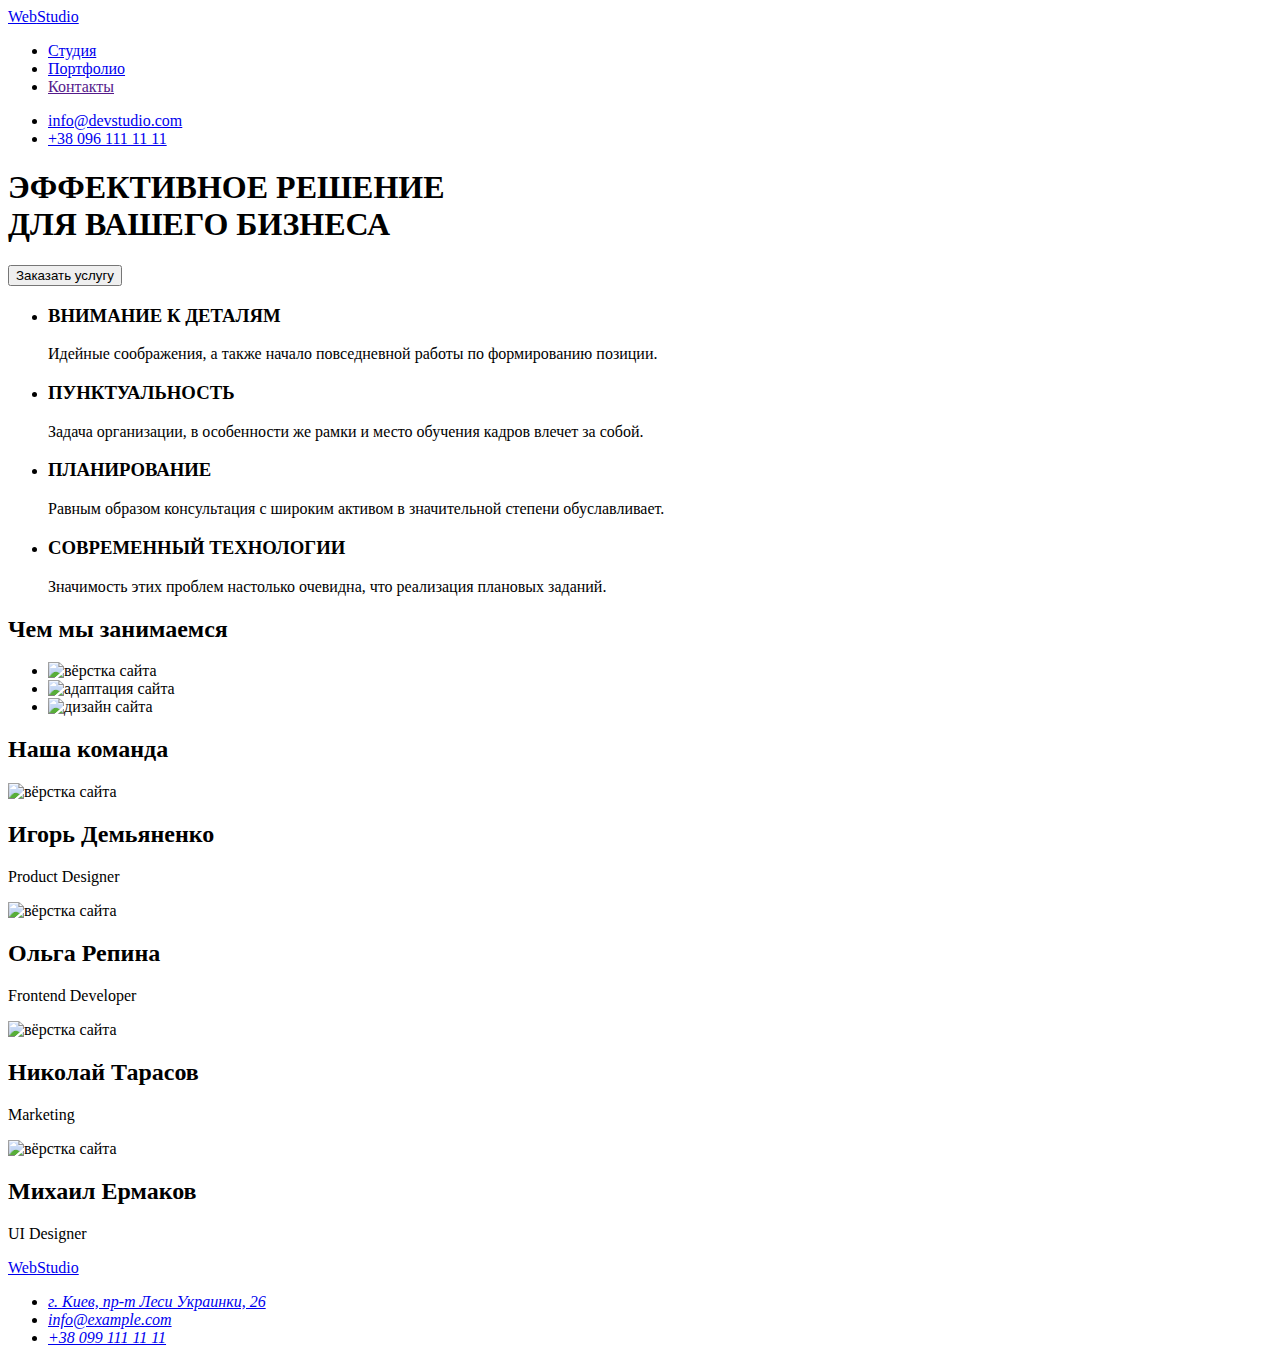
==== index.html @ 5c76bdb4 "Add files via upload" ====
<!DOCTYPE html>
<html lang="en">
    <head>
        <meta charset="UTF-8">
        <meta http-equiv="X-UA-Compatible" content="IE=edge">
        <meta name="viewport" content="width=device-width, initial-scale=1.0">
        <title>Web Studip</title>
        <link rel="preconnect" href="https://fonts.googleapis.com">
        <link rel="preconnect" href="https://fonts.gstatic.com" crossorigin>
        <link href="https://fonts.googleapis.com/css2?family=Montserrat:wght@400;700&display=swap" rel="stylesheet">
        <link rel="stylesheet" href="css/style.css">
    </head>
<body>
    <header>
    <nav>
        <a class="webstudio" href="/">Web<span class="studio">Studio</span></a>

        <ul class="linki tocki">
            <li><a class="linki text-razmer" href="./index.html">Студия</a></li>
            <li><a class="linki text-razmer" href="./portfolio.html">Портфолио</a></li>
            <li><a class="linki text-razmer" href="">Контакты</a></li>
        </ul>
    </nav>
    <ul class="tocki">
        <li><a class="linki" href="mailto:info@devstudio.com">info@devstudio.com</a></li>
        <li><a class="linki" href="tel:+380961111111">+38 096 111 11 11</a></li>
    </ul>
    </header>
    <main>
        <!--герой-->
        <section class="fon-knopki mid">
            <h1 class="text-knopki">ЭФФЕКТИВНОЕ РЕШЕНИЕ <br> ДЛЯ ВАШЕГО БИЗНЕСА</h1>
            <button class="button-index" type="button">Заказать услугу</button>
        </section>
        <!--наши преимущества-->
        <section>
            <ul class="tocki">
                <li><h3 class="text-plus">ВНИМАНИЕ К ДЕТАЛЯМ</h3><span class="text-plus-opis">Идейные соображения, а также начало повседневной работы по формированию позиции.</span></li>
                <li><h3 class="text-plus">ПУНКТУАЛЬНОСТЬ</h3><span class="text-plus-opis">Задача организации, в особенности же рамки и место обучения кадров влечет за собой.</span></li>
                <li><h3 class="text-plus">ПЛАНИРОВАНИЕ</h3><span class="text-plus-opis">Равным образом консультация с широким активом в значительной степени обуславливает.</span></li>
                <li><h3 class="text-plus">СОВРЕМЕННЫЙ ТЕХНОЛОГИИ</h3><span class="text-plus-opis">Значимость этих проблем настолько очевидна, что реализация плановых заданий.</span></li>
            </ul>
        </section>
        <!--чем мы занимаемся-->
        <section>
            <h2 class="text-zanimaemsya">Чем мы занимаемся</h2>
            <ul class="tocki">
                <li><img src="./images/img1.jpg" alt="вёрстка сайта" width="370" height="294"> </li>
                <li><img src="./images/img2.jpg" alt="адаптация сайта" width="370" height="294"> </li>
                <li><img src="./images/img3.jpg" alt="дизайн сайта" width="370" height="294"> </li>
            </ul>
        </section>
        <!--наша команда-->
        <section>
            <h2 class="text-zanimaemsya">Наша команда</h2>
            <div class="box-1">
                <img src="./images/img4.jpg" alt="вёрстка сайта" width="270" height="260">
                <h2 class="name">Игорь Демьяненко</h2>
                <p class="work">Product Designer</p>
            </div>

            <div class="box-1">
                <img src="./images/img5.jpg" alt="вёрстка сайта" width="270" height="260">
                <h2 class="name">Ольга Репина</h2>
                <p class="work">Frontend Developer</p>
            </div>

            <div class="box-1">
                <img src="./images/img6.jpg" alt="вёрстка сайта" width="270" height="260">
                <h2 class="name">Николай Тарасов</h2>
                <p class="work">Marketing</p>
            </div>
            
            <div class="box-1">
                <img src="./images/img7.jpg" alt="вёрстка сайта" width="270" height="260">
                <h2 class="name">Михаил Ермаков</h2>
                <p class="work">UI Designer</p>
            </div>
        </section>
    </main>
    <footer>
        <a class="webstudio" href="/">Web<span class="studio-white">Studio</span></a>
        <address>
            <ul class="tocki">
                <li><a class="adress" href="https://www.google.com/maps/place/%D0%B1%D1%83%D0%BB.+%D0%9B%D0%B5%D1%81%D0%B8+%D0%A3%D0%BA%D1%80%D0%B0%D0%B8%D0%BD%D0%BA%D0%B8,+26,+%D0%9A%D0%B8%D0%B5%D0%B2,+02000">г. Киев, пр-т Леси Украинки, 26</a></li>
                <li><a class="telmail-futer" href="mailto:info@example.com">info@example.com</a></li>
                <li><a class="telmail-futer" href="tel:+380991111111">+38 099 111 11 11</a></li>
            </ul>
        </address>
    </footer>
</body>
</html>
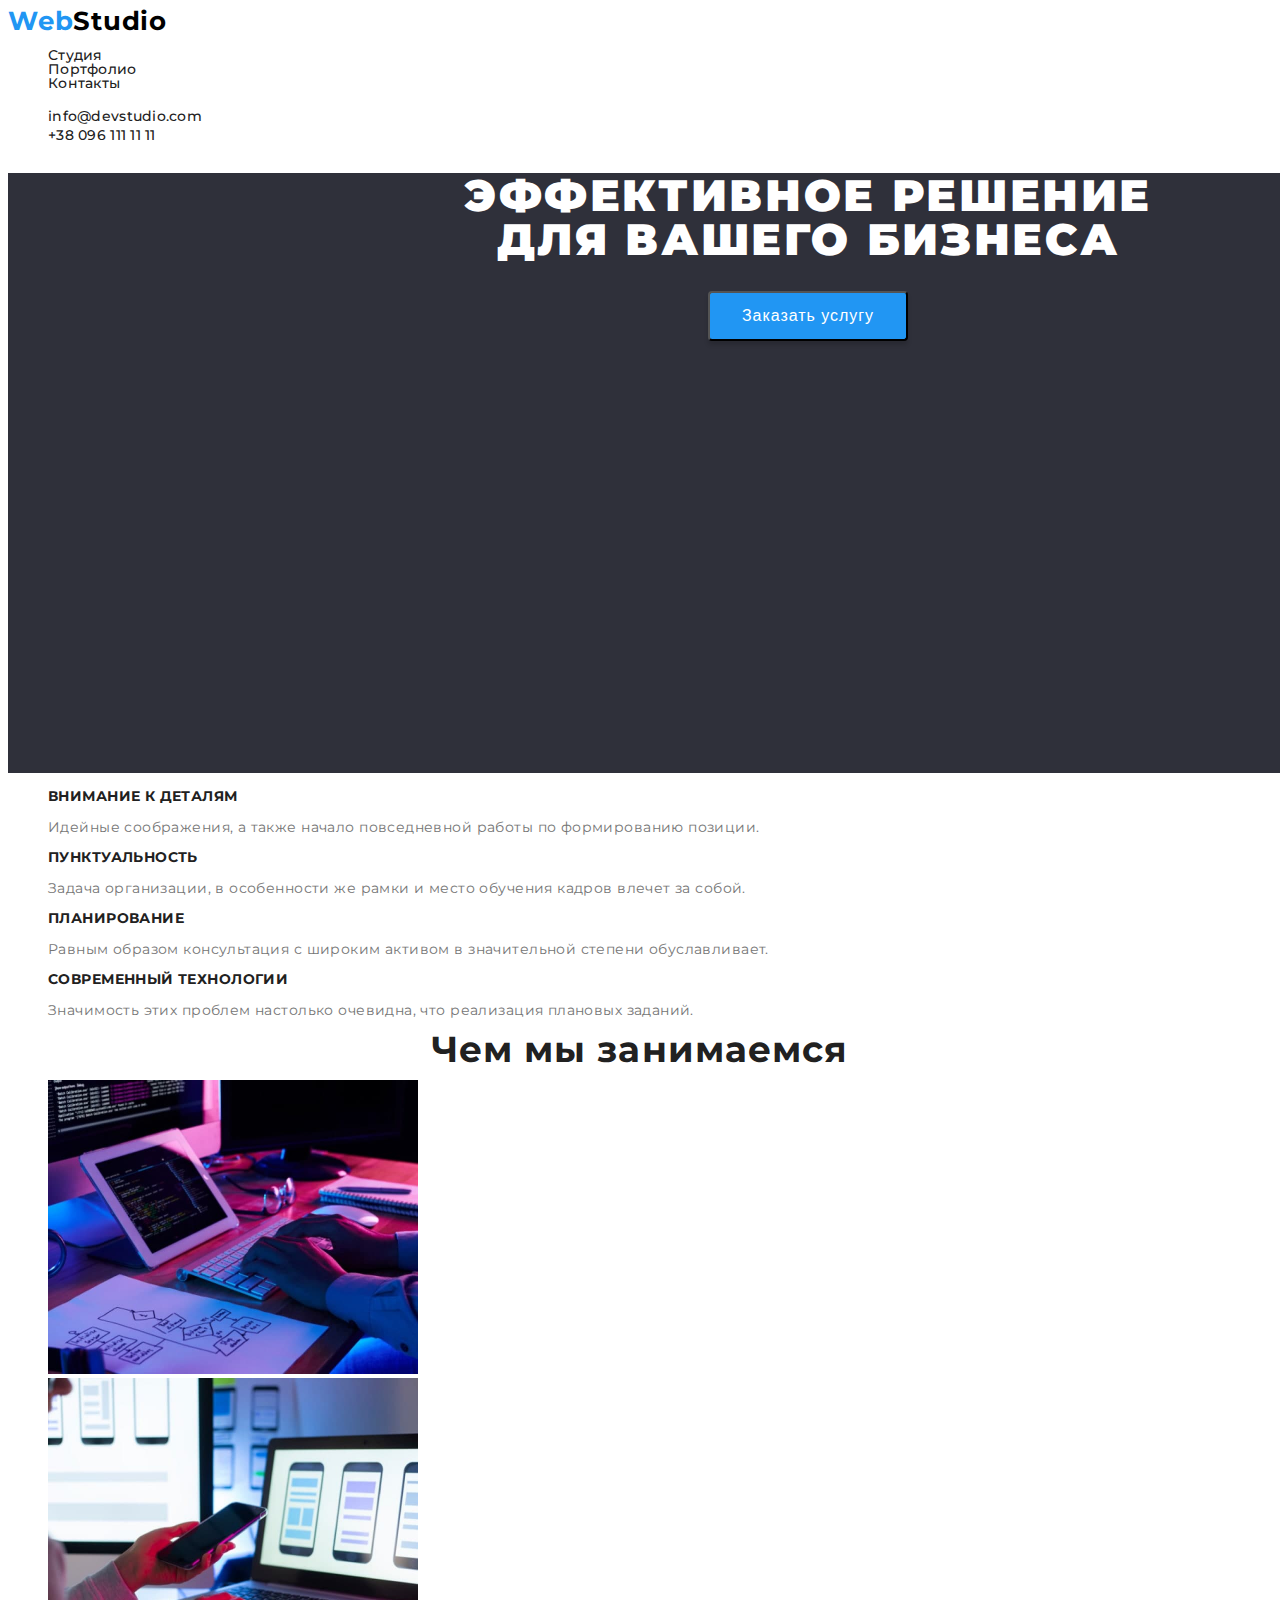
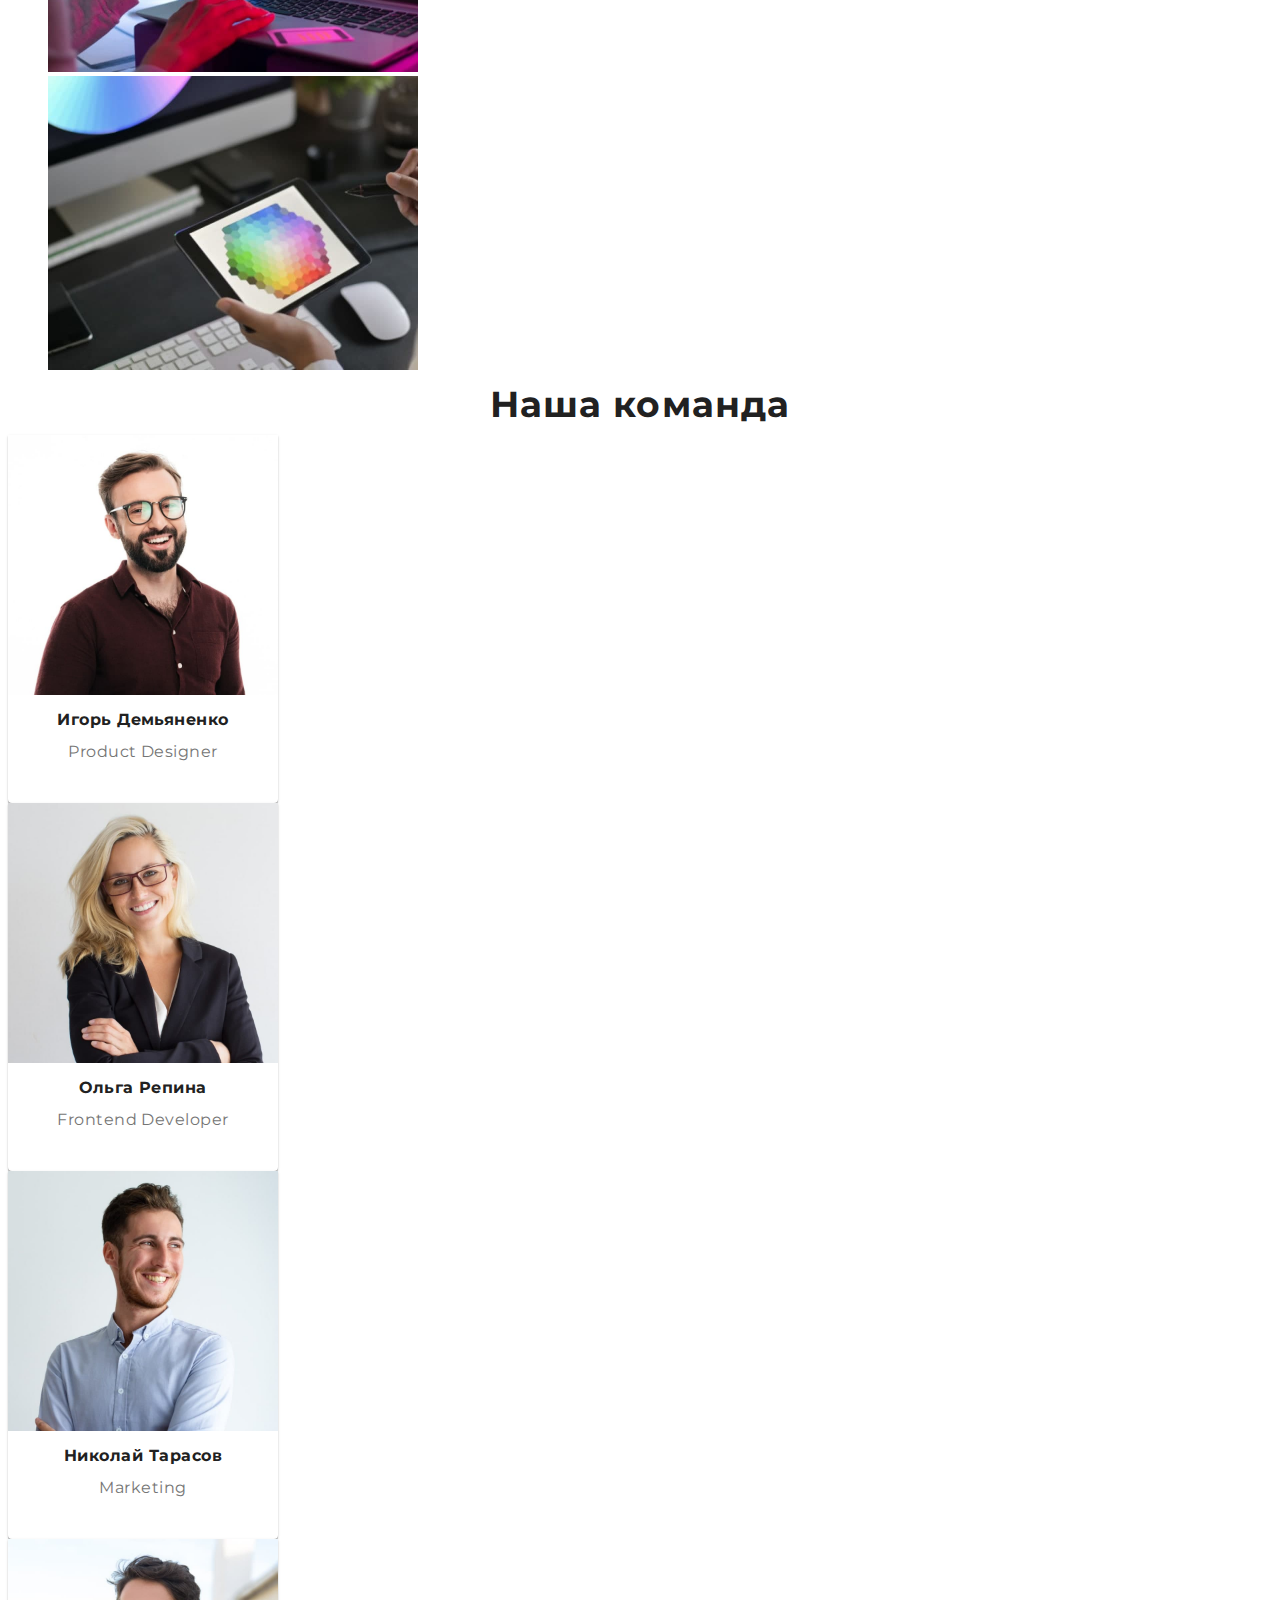
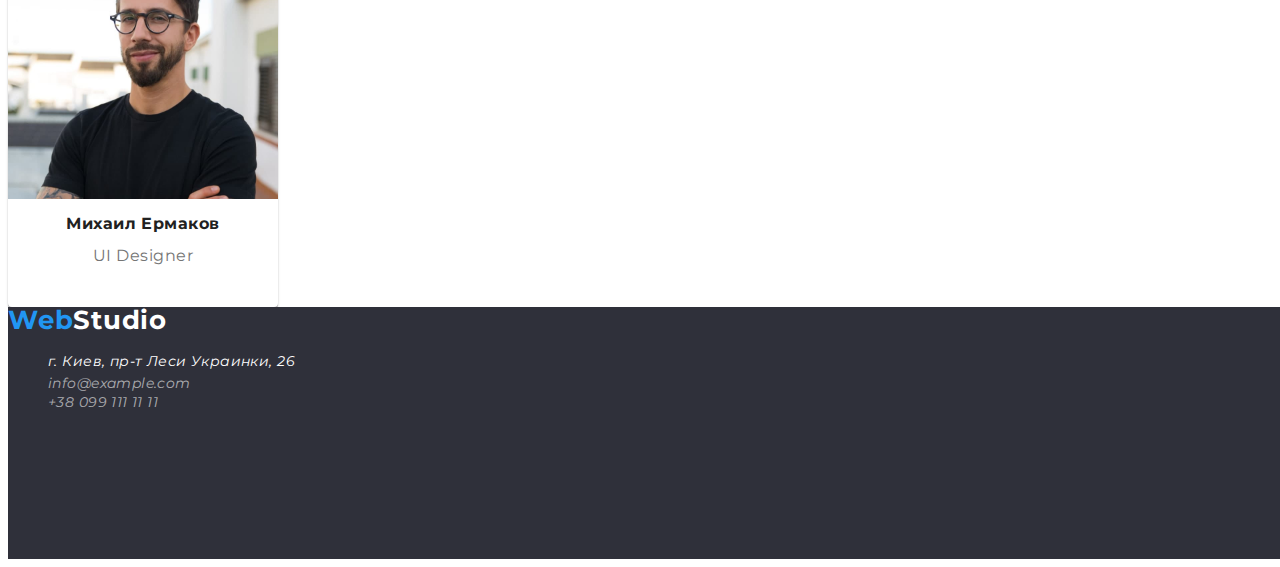
==== commit f38c2d42: "." ====
--- a/index.html
+++ b/index.html
@@ -22,8 +22,8 @@
         </ul>
     </nav>
     <ul class="tocki">
-        <li><a class="linki" href="mailto:info@devstudio.com">info@devstudio.com</a></li>
-        <li><a class="linki" href="tel:+380961111111">+38 096 111 11 11</a></li>
+        <li><a class="linki text-razmer" href="mailto:info@devstudio.com">info@devstudio.com</a></li>
+        <li><a class="linki text-razmer" href="tel:+380961111111">+38 096 111 11 11</a></li>
     </ul>
     </header>
     <main>
--- a/css/style.css
+++ b/css/style.css
@@ -0,0 +1,217 @@
+body {
+    font-family: 'Montserrat', sans-serif;
+    color :black
+}
+
+.linki {
+    color: #212121; /* Цвет обычной ссылки */ 
+    text-decoration: none; /* Убираем подчёркивание у ссылок */
+    font-weight: 500;
+    font-size: 14px;
+    line-height: 1;
+   }
+.linki:hover {
+    color: #2196F3; /* Цвет ссылки при наведении */ 
+    }
+
+.telmail,
+.telmail text {
+    font-weight: 500;
+    font-size: 14px;
+    line-height: 1;
+    letter-spacing: 0.02em;
+    text-decoration: none;
+    color: #757575;
+}
+
+.tocki {
+    list-style-type: none;
+}
+
+.webstudio {
+    text-decoration: none;    
+    font-weight: bold;
+    font-size: 26px;
+    line-height: 1;
+    letter-spacing: 0.03em;
+    color: #2196F3;
+}
+
+.studio {
+    color: black;
+}
+
+.navigat {
+    margin-left: 93px;
+}
+
+.text-razmer {
+    font-size: 14px;
+    line-height: 1;
+    letter-spacing: 0.02em;
+    color: #212121;
+}
+
+.text-button {
+    width: 128px;
+    height: 38px;
+    left: 576px;
+    top: 174px;
+    background: #F5F4FA;
+    border-radius: 4px;
+    font-size: 16px;
+    line-height: 2;
+    text-align: center;
+    letter-spacing: 0.03em;
+    color: #212121;
+    cursor: pointer;
+}
+.text-button:hover {
+    color: white;
+    background:#2196F3 ;
+}
+
+
+.zag {
+    font-size: 18px;
+    line-height: 2;
+    letter-spacing: 0.06em;
+    color: #212121;
+}
+
+.opis {
+    font-style: normal;
+    font-weight: normal;
+    font-size: 16px;
+    line-height: 2;
+    letter-spacing: 0.03em;
+    color: #757575;
+}
+
+.mid {
+    text-align: center;
+    align-items: center;
+}
+
+.box {
+    background: #FFFFFF;
+    border: 1px solid #EEEEEE;
+    box-sizing: border-box;
+    width: 370px;
+    height: 404px;
+    left: 215px;
+    top: 696px;
+}
+
+.adress {
+    font-size: 14px;
+    line-height: 24px;
+    letter-spacing: 0.03em;
+    text-decoration: none;
+    color: #FFFFFF;
+}
+
+footer {
+    width: 1600px;
+    height: 252px;
+    left: 0px;
+    top: 1628px;
+    background: #2F303A;
+}
+
+.studio-white {
+    color: white;
+}
+
+.telmail-futer {
+    font-size: 14px;
+    line-height: 1;
+    letter-spacing: 0.03em;
+    color: rgba(255, 255, 255, 0.6);
+    text-decoration: none;
+}
+
+.fon-knopki {
+    width: 1600px;
+    height: 600px;
+    left: 0px;
+    top: 80px;
+    background: #2F303A;
+}
+
+.text-knopki {
+    font-weight: 900;
+    font-size: 44px;
+    line-height: 1;
+    text-align: center;
+    letter-spacing: 0.06em;
+    text-transform: uppercase;
+    color: #FFFFFF;
+}
+
+.button-index {
+    background: #2196F3;
+    box-shadow: 0px 4px 4px rgba(0, 0, 0, 0.15);
+    border-radius: 4px;
+    font-size: 16px;
+    line-height: 2;
+    letter-spacing: 0.06em;
+    color: #FFFFFF;
+    width: 200px;
+    height: 50px;
+    cursor: pointer;
+}
+
+.text-plus {
+    font-size: 14px;
+    line-height: 1;
+    letter-spacing: 0.03em;
+    text-transform: uppercase;
+    color: #212121;
+}
+
+.text-plus-opis {
+    font-size: 14px;
+    line-height: 1;
+    letter-spacing: 0.03em;
+    color: #757575;
+}
+
+.text-zanimaemsya {
+    font-size: 36px;
+    line-height: 1px;
+    text-align: center;
+    letter-spacing: 0.03em;
+    color: #212121;
+}
+
+.name {
+    font-size: 16px;
+    line-height: 1;
+    text-align: center;
+    letter-spacing: 0.03em;
+    color: #212121;
+}
+
+.work {
+    font-size: 16px;
+    line-height: 1;
+    text-align: center;
+    letter-spacing: 0.03em;
+    color: #757575;
+}
+
+.box-1 {
+    width: 270px;
+    height: 368px;
+    left: 215px;
+    top: 1635px;
+    background: #FFFFFF;
+    box-shadow: 0px 1px 3px rgba(0, 0, 0, 0.12), 0px 1px 1px rgba(0, 0, 0, 0.14), 0px 2px 1px rgba(0, 0, 0, 0.2);
+    border-radius: 0px 0px 4px 4px;
+}
+
+/* ховеры */
+.adress:hover {
+    color: #2196F3;
+}